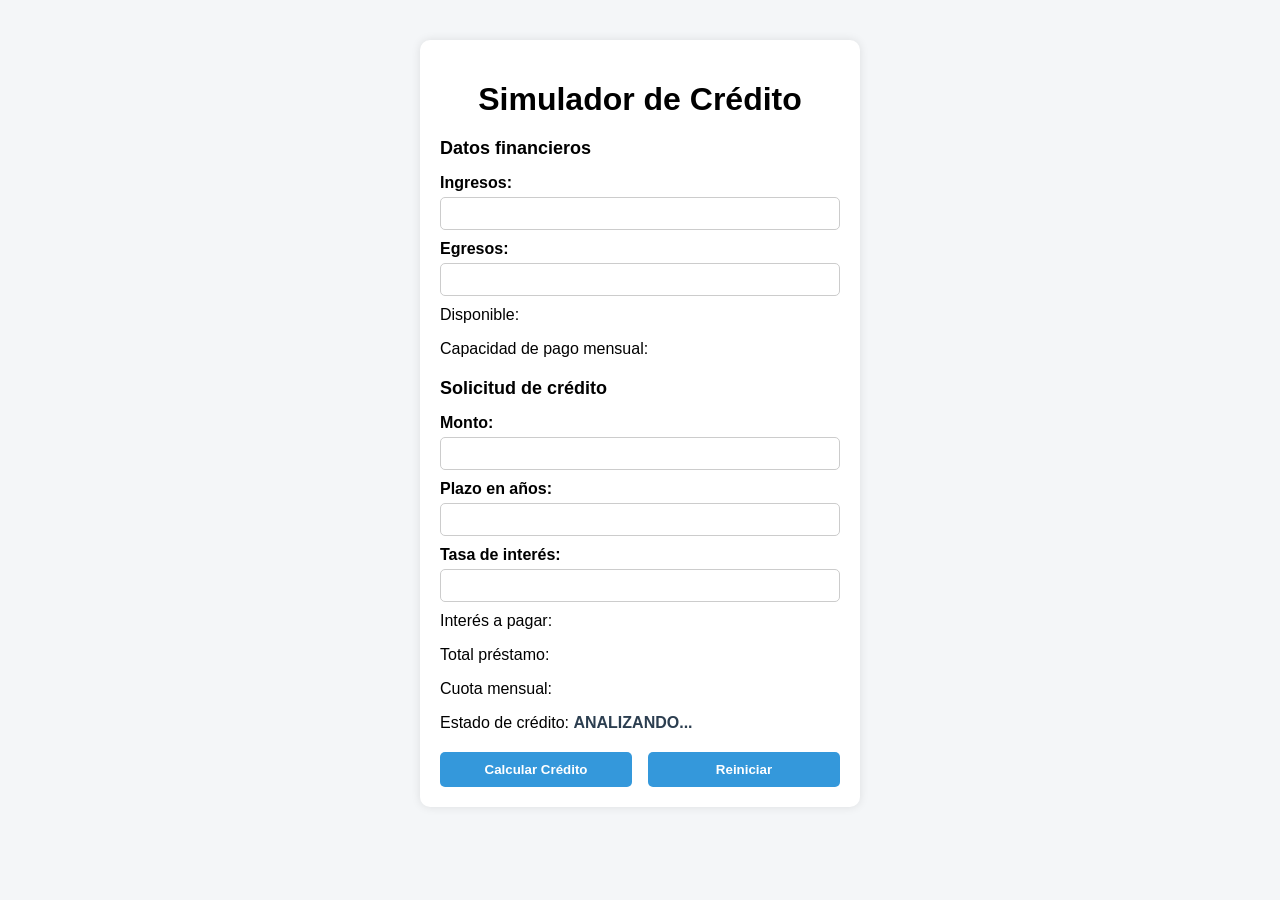
==== simulador.html @ 3176c188 "estructura inicial del simulador" ====
<!DOCTYPE html>
<html lang="es">
<head>
    <meta charset="UTF-8">
    <meta name="viewport" content="width=device-width, initial-scale=1.0">
    <title>Simulador de Crédito</title>
    <link rel="stylesheet" href="simulador.css">
</head>
<body>

    <div class="container">
        <h1>Simulador de Crédito</h1>

        <h2>Datos financieros</h2>
        <label for="txtIngresos">Ingresos:</label>
        <input type="text" id="txtIngresos">

        <label for="txtEgresos">Egresos:</label>
        <input type="text" id="txtEgresos">

        <p>Disponible: <span id="spnDisponible"></span></p>
        <p>Capacidad de pago mensual: <span id="spnCapacidadPago"></span></p>

        <h2>Solicitud de crédito</h2>
        <label for="txtMonto">Monto:</label>
        <input type="text" id="txtMonto">

        <label for="txtPlazo">Plazo en años:</label>
        <input type="text" id="txtPlazo">

        <label for="txtTasaInteres">Tasa de interés:</label>
        <input type="text" id="txtTasaInteres">

        <p>Interés a pagar: <span id="spnInteresPagar"></span></p>
        <p>Total préstamo: <span id="spnTotalPrestamo"></span></p>
        <p>Cuota mensual: <span id="spnCuotaMensual"></span></p>
        <p>Estado de crédito: <span id="spnEstadoCredito">ANALIZANDO...</span></p>

        <div class="buttons">
            <button id="btnCalcularCredito">Calcular Crédito</button>
            <button id="btnReiniciar">Reiniciar</button>
        </div>
    </div>

</body>
</html>
---- simulador.css ----
body {
    font-family: Arial, sans-serif;
    background-color: #f4f6f8;
    margin: 0;
    padding: 0;
}

.container {
    width: 400px;
    margin: 40px auto;
    padding: 20px;
    background-color: white;
    border-radius: 10px;
    box-shadow: 0 0 10px rgba(0,0,0,0.1);
}

h1 {
    text-align: center;
    margin-bottom: 20px;
}

h2 {
    margin-top: 20px;
    font-size: 18px;
}

label {
    display: block;
    margin-top: 10px;
    font-weight: bold;
}

input {
    width: 100%;
    padding: 8px;
    margin-top: 5px;
    border-radius: 5px;
    border: 1px solid #ccc;
    box-sizing: border-box;
}

p {
    margin-top: 10px;
}

span {
    font-weight: bold;
    color: #2c3e50;
}

.buttons {
    margin-top: 20px;
    display: flex;
    justify-content: space-between;
}

button {
    width: 48%;
    padding: 10px;
    border: none;
    border-radius: 5px;
    background-color: #3498db;
    color: white;
    font-weight: bold;
    cursor: pointer;
}

button:hover {
    background-color: #2980b9;
}
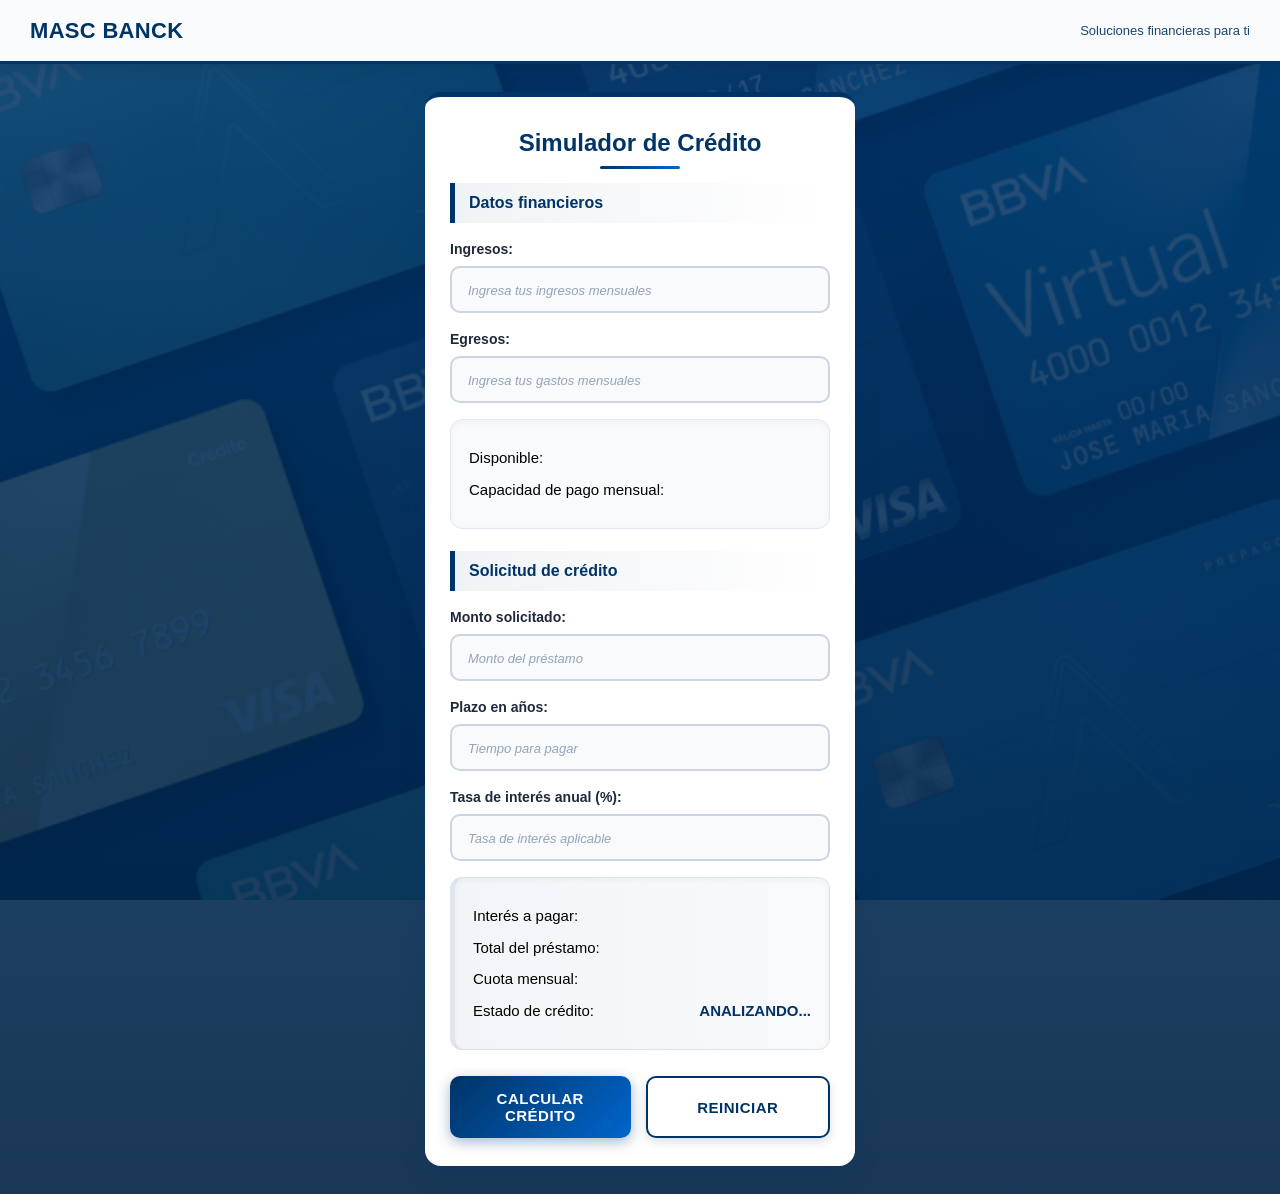
==== commit 59d0fec8: "moderniza la interfaz del simulador de crédito" ====
--- a/simulador.html
+++ b/simulador.html
@@ -3,44 +3,56 @@
 <head>
     <meta charset="UTF-8">
     <meta name="viewport" content="width=device-width, initial-scale=1.0">
-    <title>Simulador de Crédito</title>
+    <title>MASC BANCK - Simulador de Crédito</title>
     <link rel="stylesheet" href="simulador.css">
+    <script src="funciones.js"></script>
+    <script src="simulador.js"></script>
 </head>
+
 <body>
+    <header class="navbar">
+        <div class="logo">
+            <span>MASC BANCK</span>
+        </div>
+        <div class="tagline">Soluciones financieras para ti</div>
+    </header>
 
     <div class="container">
         <h1>Simulador de Crédito</h1>
 
         <h2>Datos financieros</h2>
         <label for="txtIngresos">Ingresos:</label>
-        <input type="text" id="txtIngresos">
+        <input type="text" id="txtIngresos" placeholder="Ingresa tus ingresos mensuales">
 
         <label for="txtEgresos">Egresos:</label>
-        <input type="text" id="txtEgresos">
+        <input type="text" id="txtEgresos" placeholder="Ingresa tus gastos mensuales">
 
-        <p>Disponible: <span id="spnDisponible"></span></p>
-        <p>Capacidad de pago mensual: <span id="spnCapacidadPago"></span></p>
-
+        <div class="result-card">
+            <p>Disponible: <span id="spnDisponible"></span></p>
+            <p>Capacidad de pago mensual: <span id="spnCapacidadPago"></span></p>
+        </div>
+        
         <h2>Solicitud de crédito</h2>
-        <label for="txtMonto">Monto:</label>
-        <input type="text" id="txtMonto">
+        <label for="txtMonto">Monto solicitado:</label>
+        <input type="text" id="txtMonto" placeholder="Monto del préstamo">
 
         <label for="txtPlazo">Plazo en años:</label>
-        <input type="text" id="txtPlazo">
+        <input type="text" id="txtPlazo" placeholder="Tiempo para pagar">
 
-        <label for="txtTasaInteres">Tasa de interés:</label>
-        <input type="text" id="txtTasaInteres">
+        <label for="txtTasaInteres">Tasa de interés anual (%):</label>
+        <input type="text" id="txtTasaInteres" placeholder="Tasa de interés aplicable">
 
-        <p>Interés a pagar: <span id="spnInteresPagar"></span></p>
-        <p>Total préstamo: <span id="spnTotalPrestamo"></span></p>
-        <p>Cuota mensual: <span id="spnCuotaMensual"></span></p>
-        <p>Estado de crédito: <span id="spnEstadoCredito">ANALIZANDO...</span></p>
+        <div class="result-card highlight">
+            <p>Interés a pagar: <span id="spnInteresPagar"></span></p>
+            <p>Total del préstamo: <span id="spnTotalPrestamo"></span></p>
+            <p>Cuota mensual: <span id="spnCuotaMensual"></span></p>
+            <p>Estado de crédito: <span id="spnEstadoCredito">ANALIZANDO...</span></p>
+        </div>
 
         <div class="buttons">
-            <button id="btnCalcularCredito">Calcular Crédito</button>
+            <button id="btnCalcularCredito" onclick="calcular();">Calcular Crédito</button>
             <button id="btnReiniciar">Reiniciar</button>
         </div>
     </div>
-
 </body>
 </html>
--- a/simulador.css
+++ b/simulador.css
@@ -1,70 +1,302 @@
-body {
-    font-family: Arial, sans-serif;
-    background-color: #f4f6f8;
+/* ====== VARIABLES OFICIALES BANCO PICHINCHA ====== */
+:root {
+    --azul-principal: #003366;
+    --azul-oscuro: #002244;
+    --azul-claro: #0055aa;
+    --azul-brillante: #0066cc;
+    --blanco: #ffffff;
+    --gris-claro: #f8fafc;
+    --gris-medio: #e2e8f0;
+    --gris-borde: #cbd5e1;
+    --texto-oscuro: #1e293b;
+    --sombra-suave: 0 4px 12px rgba(0, 51, 102, 0.1);
+    --sombra-fuerte: 0 8px 24px rgba(0, 51, 102, 0.2);
+    --borde-resaltado: 0 0 0 3px rgba(0, 51, 102, 0.15);
+}
+
+/* ====== RESET GENERAL ====== */
+* {
+    box-sizing: border-box;
     margin: 0;
     padding: 0;
 }
 
+body {
+    font-family: 'Segoe UI', 'Roboto', 'Arial', sans-serif;
+    line-height: 1.5;
+    background: linear-gradient(rgba(0, 51, 102, 0.85), rgba(0, 34, 68, 0.9)), 
+                url('tarjetas.png') center/cover no-repeat fixed;
+    min-height: 100vh;
+    padding: 0;
+}
+
+/* ====== ENCABEZADO ====== */
+.navbar {
+    background: rgba(255, 255, 255, 0.98);
+    padding: 14px 30px;
+    display: flex;
+    justify-content: space-between;
+    align-items: center;
+    border-bottom: 3px solid var(--azul-principal);
+    box-shadow: 0 3px 15px rgba(0, 0, 0, 0.1);
+    position: sticky;
+    top: 0;
+    z-index: 10;
+}
+
+.logo {
+    display: flex;
+    align-items: center;
+    gap: 12px;
+    font-size: 22px;
+    font-weight: 800;
+    color: var(--azul-principal);
+    letter-spacing: 0.3px;
+}
+
+.logo img {
+    height: 36px;
+    width: auto;
+}
+
+.tagline {
+    font-size: 13px;
+    color: var(--azul-principal);
+    font-weight: 500;
+    opacity: 0.9;
+}
+
+/* ====== CONTENEDOR PRINCIPAL ====== */
 .container {
-    width: 400px;
-    margin: 40px auto;
-    padding: 20px;
-    background-color: white;
-    border-radius: 10px;
-    box-shadow: 0 0 10px rgba(0,0,0,0.1);
-}
-
+    width: 100%;
+    max-width: 430px;
+    margin: 28px auto;
+    padding: 28px 25px;
+    background: var(--blanco);
+    border-radius: 16px;
+    box-shadow: var(--sombra-fuerte);
+    border-top: 5px solid var(--azul-principal);
+    transition: transform 0.3s ease, box-shadow 0.3s ease;
+}
+
+.container:hover {
+    transform: translateY(-2px);
+    box-shadow: 0 12px 32px rgba(0, 51, 102, 0.25);
+}
+
+/* ====== TÍTULOS DESTACADOS ====== */
 h1 {
     text-align: center;
-    margin-bottom: 20px;
+    color: var(--azul-principal);
+    font-size: 24px;
+    font-weight: 800;
+    margin-bottom: 22px;
+    position: relative;
+}
+
+h1::after {
+    content: '';
+    width: 80px;
+    height: 3px;
+    background: linear-gradient(90deg, var(--azul-principal), var(--azul-brillante));
+    position: absolute;
+    bottom: -8px;
+    left: 50%;
+    transform: translateX(-50%);
+    border-radius: 2px;
 }
 
 h2 {
-    margin-top: 20px;
-    font-size: 18px;
-}
-
+    font-size: 16px;
+    color: var(--azul-principal);
+    font-weight: 700;
+    padding: 8px 14px;
+    margin: 22px 0 14px;
+    border-left: 5px solid var(--azul-principal);
+    background: linear-gradient(90deg, rgba(0, 51, 102, 0.06), transparent);
+    border-radius: 0 10px 10px 0;
+}
+
+/* ====== ETIQUETAS ====== */
 label {
     display: block;
-    margin-top: 10px;
-    font-weight: bold;
-}
-
+    font-size: 14px;
+    font-weight: 700;
+    color: var(--texto-oscuro);
+    margin-bottom: 6px;
+    margin-top: 16px;
+}
+
+/* ====== CAMPOS DE TEXTO (MÁS DESTACADOS) ====== */
 input {
     width: 100%;
-    padding: 8px;
-    margin-top: 5px;
-    border-radius: 5px;
-    border: 1px solid #ccc;
-    box-sizing: border-box;
-}
-
-p {
-    margin-top: 10px;
-}
-
-span {
-    font-weight: bold;
-    color: #2c3e50;
-}
-
-.buttons {
-    margin-top: 20px;
+    padding: 13px 16px;
+    border: 2px solid var(--gris-borde);
+    border-radius: 10px;
+    font-size: 15px;
+    background: var(--gris-claro);
+    transition: all 0.3s ease;
+    outline: none;
+    font-weight: 500;
+}
+
+input:hover {
+    border-color: var(--azul-claro);
+    background: var(--blanco);
+}
+
+input:focus {
+    border-color: var(--azul-principal);
+    background: var(--blanco);
+    box-shadow: var(--borde-resaltado);
+    transform: scale(1.01);
+}
+
+input::placeholder {
+    font-size: 13px;
+    color: #94a3b8;
+    font-style: italic;
+}
+
+/* ====== TARJETAS DE RESULTADOS ====== */
+.result-card {
+    margin-top: 16px;
+    padding: 18px;
+    background: var(--gris-claro);
+    border-radius: 12px;
+    box-shadow: inset 0 2px 6px rgba(0, 0, 0, 0.04);
+    border: 1px solid var(--gris-medio);
+    transition: all 0.3s ease;
+}
+
+.result-card:hover {
+    background: rgba(255, 255, 255, 0.8);
+    box-shadow: inset 0 3px 8px rgba(0, 0, 0, 0.06);
+}
+
+.result-card.highlight {
+    border-left: 5px solid var(--azul-principal);
+    background: linear-gradient(90deg, rgba(0, 51, 102, 0.05), var(--gris-claro));
+    border-color: rgba(0, 51, 102, 0.1);
+}
+
+.result-card p {
+    font-size: 15px;
+    margin: 9px 0;
     display: flex;
     justify-content: space-between;
+    align-items: center;
+}
+
+.result-card span {
+    font-weight: 800;
+    color: var(--azul-principal);
+    font-size: 15px;
+}
+
+/* ====== BOTONES IMPACTANTES ====== */
+.buttons {
+    margin-top: 26px;
+    display: flex;
+    gap: 15px;
 }
 
 button {
-    width: 48%;
-    padding: 10px;
+    flex: 1;
+    padding: 14px 12px;
     border: none;
-    border-radius: 5px;
-    background-color: #3498db;
-    color: white;
-    font-weight: bold;
+    border-radius: 10px;
+    font-size: 15px;
+    font-weight: 800;
     cursor: pointer;
-}
-
-button:hover {
-    background-color: #2980b9;
+    transition: all 0.3s ease;
+    text-transform: uppercase;
+    letter-spacing: 0.5px;
+    position: relative;
+    overflow: hidden;
+}
+
+/* Botón principal */
+#btnCalcularCredito {
+    background: linear-gradient(135deg, var(--azul-principal), var(--azul-brillante));
+    color: var(--blanco);
+    box-shadow: 0 4px 14px rgba(0, 51, 102, 0.35);
+}
+
+#btnCalcularCredito:hover {
+    transform: translateY(-3px) scale(1.02);
+    box-shadow: 0 7px 20px rgba(0, 51, 102, 0.45);
+    background: linear-gradient(135deg, var(--azul-brillante), var(--azul-principal));
+}
+
+#btnCalcularCredito:active {
+    transform: translateY(0) scale(0.99);
+}
+
+/* Botón secundario */
+#btnReiniciar {
+    background: var(--blanco);
+    color: var(--azul-principal);
+    border: 2px solid var(--azul-principal);
+    box-shadow: 0 4px 10px rgba(0, 51, 102, 0.15);
+}
+
+#btnReiniciar:hover {
+    background: rgba(0, 51, 102, 0.05);
+    transform: translateY(-3px) scale(1.02);
+    box-shadow: 0 6px 16px rgba(0, 51, 102, 0.2);
+}
+
+#btnReiniciar:active {
+    transform: translateY(0) scale(0.99);
+}
+
+/* ====== RESPONSIVE PERFECTO ====== */
+@media (max-width: 768px) {
+    .navbar {
+        flex-direction: column;
+        gap: 8px;
+        padding: 12px 20px;
+        text-align: center;
+    }
+
+    .container {
+        width: 92%;
+        margin: 20px auto;
+        padding: 22px 18px;
+    }
+
+    h1 {
+        font-size: 22px;
+    }
+
+    .buttons {
+        flex-direction: column;
+        gap: 12px;
+    }
+
+    button {
+        width: 100%;
+        padding: 13px;
+    }
+
+    input:focus {
+        transform: none;
+    }
+}
+
+@media (max-width: 480px) {
+    .logo {
+        font-size: 20px;
+    }
+
+    .result-card p {
+        flex-direction: column;
+        align-items: flex-start;
+        gap: 4px;
+    }
+
+    .result-card span {
+        text-align: left;
+    }
 }
